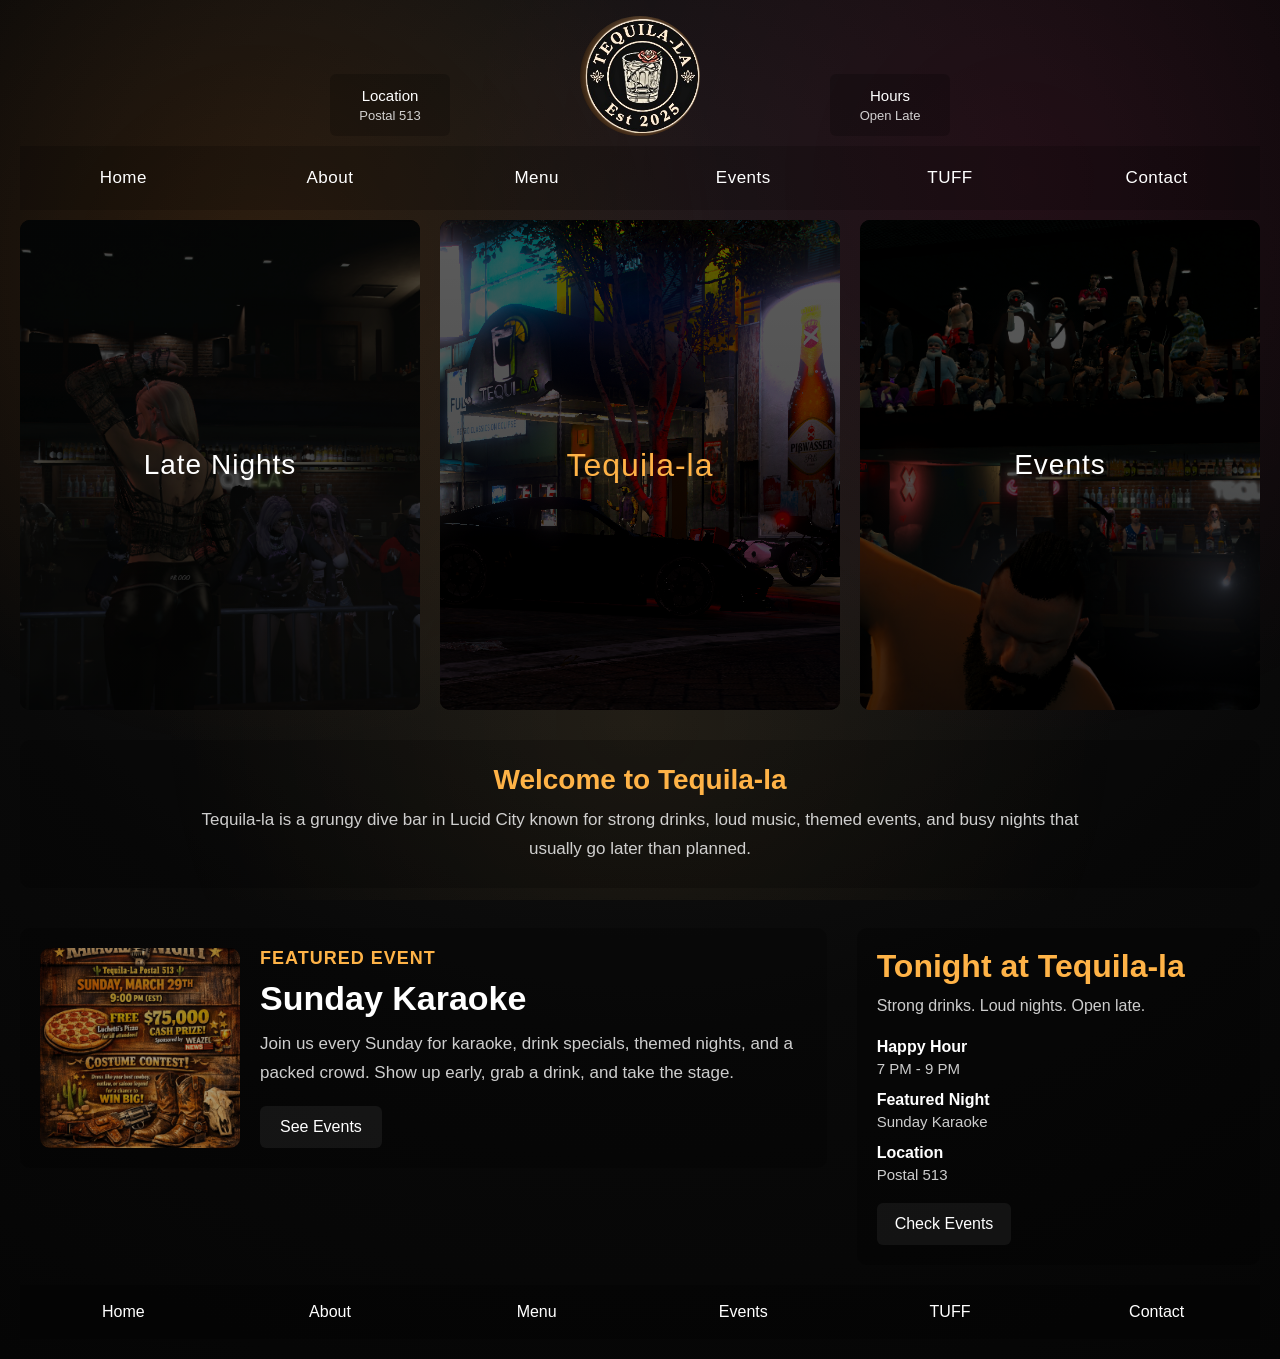
==== index.html @ 6d98b487 "1st Home Page First Commit" ====
<!DOCTYPE html>
<html lang="en">
<head>
  <meta charset="UTF-8">
  <meta name="viewport" content="width=device-width, initial-scale=1.0">
  <title>Tequila-la</title>
  <link rel="stylesheet" href="style.css">
</head>
<body>
  <div class="site-wrapper">

    <header class="top-header">
      <div class="top-box">
        <h3>Location</h3>
        <p>Postal 513</p>
      </div>

      <div class="logo-circle">
        <img src="images/logo.png" alt="Tequila-la logo">
      </div>

      <div class="top-box">
        <h3>Hours</h3>
        <p>Open Late</p>
      </div>
    </header>

    <nav class="main-nav">
      <a href="#">Home</a>
      <a href="#">About</a>
      <a href="#">Menu</a>
      <a href="#">Events</a>
      <a href="#">TUFF</a>
      <a href="#">Contact</a>
    </nav>

    <section class="feature-grid">
      <div class="feature-card">
        <img src="images/bar.png" alt="Inside the bar">
        <div class="overlay-label">Late Nights</div>
      </div>

      <div class="feature-card center-card">
        <img src="images/tequilala.png" alt="Drinks at the bar">
        <div class="overlay-label">Tequila-la</div>
      </div>

      <div class="feature-card">
        <img src="images/TUFF.png" alt="Fight night at the bar">
        <div class="overlay-label">Events</div>
      </div>
    </section>

    <section class="blurb-section">
      <div class="blurb-content">
        <h2>Welcome to Tequila-la</h2>
        <p>
          Tequila-la is a grungy dive bar in Lucid City known for strong drinks,
          loud music, themed events, and busy nights that usually go later than planned.
        </p>
      </div>
    </section>

    <div class="bottom-section">
      <section class="event-section">
        <div class="event-image-box">
          <img src="images/karaoke.png" alt="Sunday Karaoke poster">
        </div>

        <div class="event-info">
          <h2>Featured Event</h2>
          <h3>Sunday Karaoke</h3>
          <p>
            Join us every Sunday for karaoke, drink specials, themed nights,
            and a packed crowd. Show up early, grab a drink, and take the stage.
          </p>
          <a href="#" class="event-button">See Events</a>
        </div>
      </section>

      <section class="bottom-right-box">
        <div>
          <h2>Tonight at Tequila-la</h2>
          <p class="tagline">Strong drinks. Loud nights. Open late.</p>

          <div class="bottom-right-info">
            <div>
              <h3>Happy Hour</h3>
              <p>7 PM - 9 PM</p>
            </div>

            <div>
              <h3>Featured Night</h3>
              <p>Sunday Karaoke</p>
            </div>

            <div>
              <h3>Location</h3>
              <p>Postal 513</p>
            </div>
          </div>
        </div>

        <a href="#" class="bottom-right-button">Check Events</a>
      </section>
    </div>

    <footer class="footer-nav">
      <a href="#">Home</a>
      <a href="#">About</a>
      <a href="#">Menu</a>
      <a href="#">Events</a>
      <a href="#">TUFF</a>
      <a href="#">Contact</a>
    </footer>

  </div>
</body>
</html>
---- style.css ----
* {
  margin: 0;
  padding: 0;
  box-sizing: border-box;
}

:root {
  --text: #fff;
  --muted: rgba(255, 255, 255, 0.8);
  --accent: #ffb347;
}

body {
  font-family: Arial, Helvetica, sans-serif;
  color: var(--text);
  background: radial-gradient(circle at 50% 20%, #1a1a1a 0%, #090909 60%, #050505 100%);
  overflow-x: hidden;
  position: relative;
}

body::before,
body::after {
  content: "";
  position: fixed;
  inset: 0;
  pointer-events: none;
}

body::before {
  background-image: url("https://www.transparenttextures.com/patterns/asfalt-dark.png");
  opacity: 0.35;
}

body::after {
  background:
    radial-gradient(circle at 20% 30%, rgba(255, 120, 0, 0.12), transparent 40%),
    radial-gradient(circle at 80% 20%, rgba(255, 0, 100, 0.08), transparent 45%),
    radial-gradient(circle at 50% 80%, rgba(255, 200, 100, 0.08), transparent 50%);
}

.site-wrapper {
  width: 100%;
  padding: 0 20px;
  position: relative;
  z-index: 1;
}

@keyframes neonFlicker {
  0%, 18%, 22%, 25%, 53%, 57%, 100% {
    opacity: 1;
    text-shadow:
      0 0 4px rgba(255, 211, 107, 0.9),
      0 0 8px rgba(255, 179, 71, 0.8),
      0 0 16px rgba(255, 140, 66, 0.7),
      0 0 28px rgba(255, 77, 109, 0.45);
  }
  20%, 24%, 55% {
    opacity: 0.82;
    text-shadow:
      0 0 2px rgba(255, 211, 107, 0.6),
      0 0 6px rgba(255, 179, 71, 0.45),
      0 0 10px rgba(255, 140, 66, 0.35);
  }
}

@keyframes borderFlicker {
  0%, 19%, 23%, 56%, 100% {
    box-shadow:
      0 0 6px rgba(255, 179, 71, 0.25),
      0 0 14px rgba(255, 140, 66, 0.2),
      0 0 24px rgba(255, 77, 109, 0.12);
  }
  20%, 22%, 58% {
    box-shadow:
      0 0 2px rgba(255, 179, 71, 0.12),
      0 0 8px rgba(255, 140, 66, 0.1);
  }
}

.top-header {
  min-height: 130px;
  display: flex;
  justify-content: center;
  align-items: flex-end;
  gap: 130px;
  padding: 16px 20px 10px;
}

.top-box {
  width: 120px;
  height: 62px;
  background: rgba(0, 0, 0, 0.2);
  border-radius: 6px;
  display: flex;
  flex-direction: column;
  justify-content: center;
  align-items: center;
  gap: 4px;
  text-align: center;
}

.top-box h3 {
  font-size: 15px;
  font-weight: 500;
}

.top-box p {
  font-size: 13px;
  color: var(--muted);
}

.logo-circle {
  width: 120px;
  height: 120px;
  border-radius: 50%;
  background: radial-gradient(circle at top, rgba(255, 255, 255, 0.08), transparent 55%), rgba(0, 0, 0, 0.35);
  display: flex;
  justify-content: center;
  align-items: center;
  overflow: hidden;
  animation: borderFlicker 3.2s infinite;
}

.logo-circle img {
  width: 100%;
  height: 100%;
  object-fit: contain;
  display: block;
  filter: drop-shadow(0 0 6px rgba(255, 200, 120, 0.35)) drop-shadow(0 0 12px rgba(255, 120, 0, 0.25));
}

.main-nav,
.footer-nav {
  display: grid;
  grid-template-columns: repeat(6, 1fr);
}

.main-nav a,
.footer-nav a,
.event-button,
.bottom-right-button {
  text-decoration: none;
  color: var(--text);
  transition: 0.2s ease;
}

.main-nav a,
.footer-nav a {
  text-align: center;
  background: rgba(0, 0, 0, 0.18);
}

.main-nav a {
  padding: 22px 8px;
  font-size: 17px;
  letter-spacing: 0.5px;
}

.footer-nav {
  width: 100%;
  margin: 20px 0;
}

.footer-nav a {
  padding: 18px 8px;
}

.main-nav a:hover,
.footer-nav a:hover,
.event-button:hover,
.bottom-right-button:hover {
  background: rgba(255, 255, 255, 0.08);
}

.feature-grid {
  display: grid;
  grid-template-columns: repeat(3, 1fr);
  gap: 20px;
  margin-top: 10px;
}

.feature-card {
  min-height: 490px;
  position: relative;
  overflow: hidden;
  background: #000;
  border-radius: 10px;
}

.feature-card img {
  width: 100%;
  height: 100%;
  object-fit: cover;
  display: block;
  filter: brightness(0.48) contrast(1.05);
}

.feature-card::after {
  content: "";
  position: absolute;
  inset: 0;
  background: linear-gradient(to bottom, rgba(0, 0, 0, 0.25), rgba(0, 0, 0, 0.35), rgba(0, 0, 0, 0.55));
}

.feature-card:hover img {
  filter: brightness(0.6) contrast(1.1);
}

.feature-card:hover::after {
  background: rgba(0, 0, 0, 0.3);
}

.overlay-label {
  position: absolute;
  inset: 0;
  z-index: 2;
  display: flex;
  justify-content: center;
  align-items: center;
  text-align: center;
  padding: 20px;
  font-size: 28px;
  letter-spacing: 1px;
}

.center-card .overlay-label {
  font-size: 32px;
  color: var(--accent);
}

.blurb-section {
  margin-top: 30px;
  min-height: 110px;
  background: rgba(0, 0, 0, 0.2);
  border-radius: 10px;
  display: flex;
  justify-content: center;
  align-items: center;
  padding: 24px;
}

.blurb-content {
  max-width: 900px;
  text-align: center;
}

.blurb-content h2 {
  font-size: 28px;
  margin-bottom: 10px;
  color: var(--accent);
}

.blurb-content p {
  font-size: 17px;
  line-height: 1.7;
  color: var(--muted);
}

.bottom-section {
  display: grid;
  grid-template-columns: 2fr 1fr;
  gap: 30px;
  margin-top: 40px;
  align-items: start;
}

.event-section {
  min-height: 220px;
  background: rgba(0, 0, 0, 0.2);
  border-radius: 10px;
  display: grid;
  grid-template-columns: 200px 1fr;
  gap: 20px;
  align-items: center;
  padding: 20px;
}

.event-image-box {
  width: 200px;
  height: 200px;
  overflow: hidden;
  background: #000;
  border-radius: 10px;
}

.event-image-box img {
  width: 100%;
  height: 100%;
  object-fit: cover;
  display: block;
  filter: brightness(0.65);
}

.event-info {
  min-height: 200px;
  display: flex;
  flex-direction: column;
  justify-content: center;
}

.event-info h2 {
  font-size: 18px;
  letter-spacing: 1px;
  text-transform: uppercase;
  color: var(--accent);
  margin-bottom: 10px;
}

.event-info h3 {
  font-size: 34px;
  margin-bottom: 12px;
}

.event-info p {
  max-width: 700px;
  font-size: 17px;
  line-height: 1.7;
  color: var(--muted);
  margin-bottom: 18px;
}

.event-button {
  width: fit-content;
  padding: 12px 20px;
  border-radius: 6px;
  background: rgba(255, 255, 255, 0.06);
}

.bottom-right-box {
  min-height: 220px;
  background: rgba(0, 0, 0, 0.25);
  border-radius: 10px;
  padding: 20px;
  display: flex;
  flex-direction: column;
  justify-content: space-between;
}

.bottom-right-box h2 {
  font-size: 32px;
  color: var(--accent);
  margin-bottom: 8px;
}

.bottom-right-box .tagline {
  font-size: 16px;
  line-height: 1.6;
  color: var(--muted);
  margin-bottom: 20px;
}

.bottom-right-info {
  display: grid;
  gap: 14px;
  margin-bottom: 20px;
}

.bottom-right-info h3 {
  font-size: 16px;
  color: #fff;
  margin-bottom: 4px;
}

.bottom-right-info p {
  font-size: 15px;
  color: var(--muted);
}

.bottom-right-button {
  display: inline-block;
  width: fit-content;
  padding: 12px 18px;
  border-radius: 6px;
  background: rgba(255, 255, 255, 0.06);
}

@media (max-width: 1000px) {
  .top-header {
    gap: 50px;
  }

  .feature-grid,
  .bottom-section,
  .event-section {
    grid-template-columns: 1fr;
  }

  .feature-card {
    min-height: 280px;
  }

  .event-image-box {
    margin: 0 auto;
  }

  .event-info {
    text-align: center;
    align-items: center;
  }
}

@media (max-width: 700px) {
  .site-wrapper {
    padding: 0 12px;
  }

  .top-header {
    flex-direction: column;
    align-items: center;
    gap: 18px;
    padding-top: 20px;
  }

  .main-nav,
  .footer-nav {
    grid-template-columns: 1fr 1fr;
  }

  .main-nav a,
  .footer-nav a {
    font-size: 15px;
  }

  .overlay-label {
    font-size: 22px;
  }

  .center-card .overlay-label {
    font-size: 26px;
  }

  .blurb-content h2,
  .bottom-right-box h2 {
    font-size: 24px;
  }

  .event-info h3 {
    font-size: 28px;
  }

  .bottom-section {
    gap: 20px;
    margin-top: 30px;
  }
}
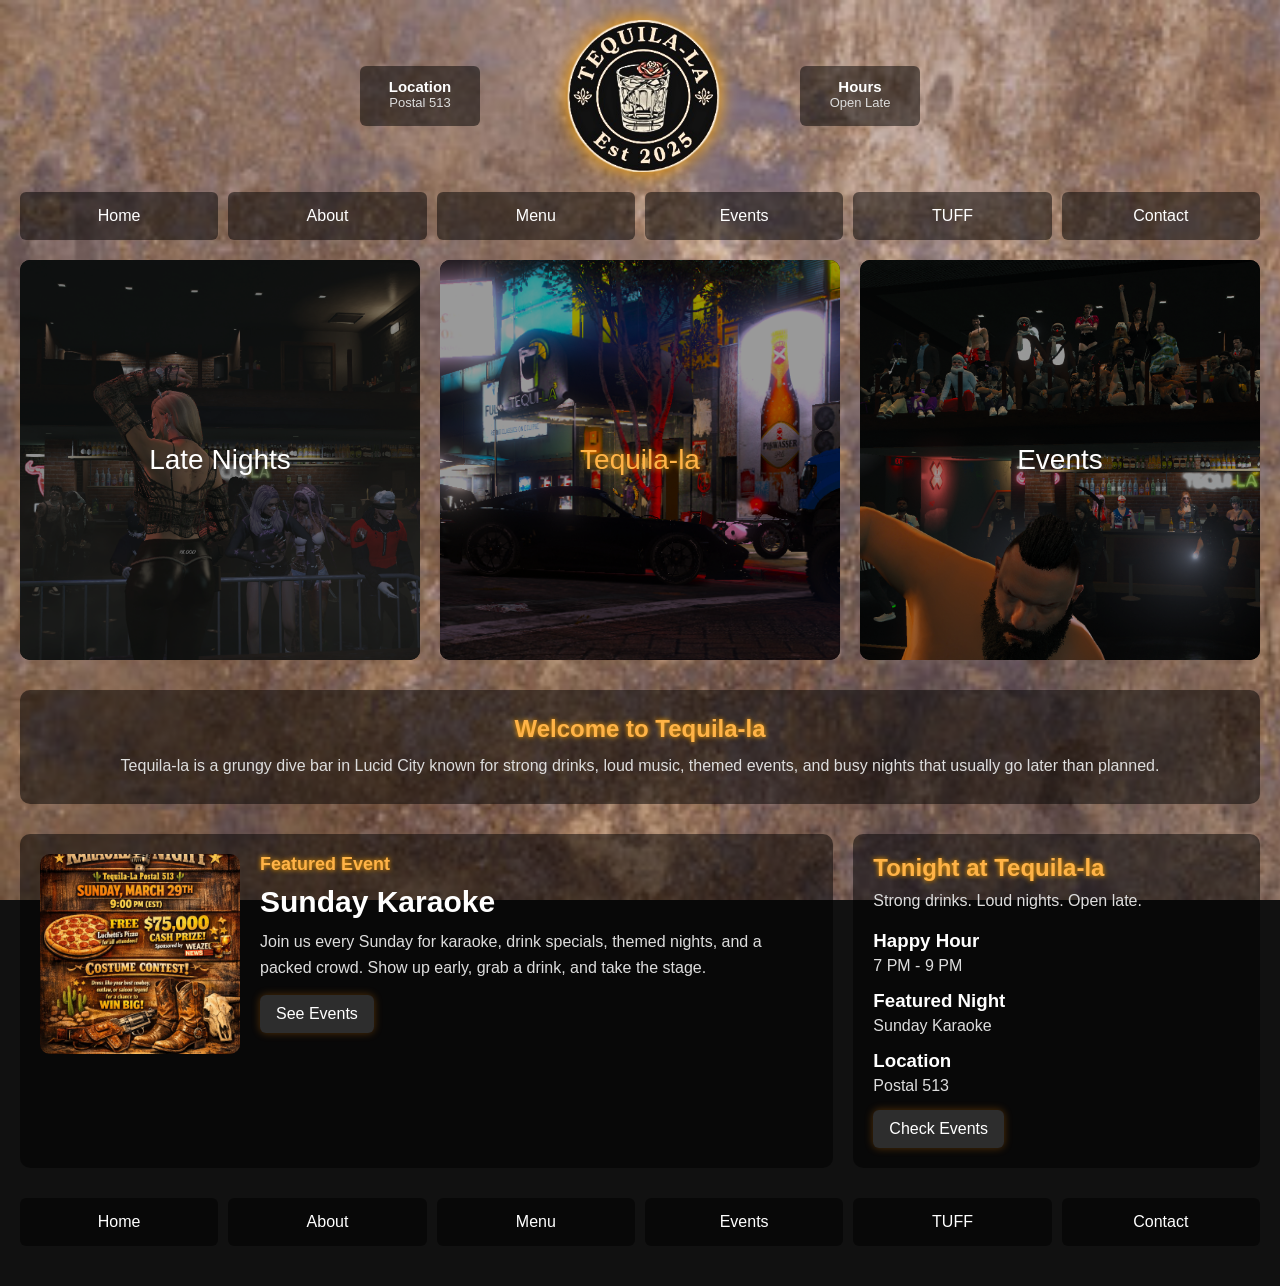
==== commit 65fe262e: "logo change logo change" ====
--- a/index.html
+++ b/index.html
@@ -15,9 +15,9 @@
         <p>Postal 513</p>
       </div>
 
-      <div class="logo-circle">
-        <img src="images/logo.png" alt="Tequila-la logo">
-      </div>
+    <div class="logo">
+  <img src="images/logo.png" alt="Tequila-la logo">
+</div>
 
       <div class="top-box">
         <h3>Hours</h3>
--- a/style.css
+++ b/style.css
@@ -1,445 +1,256 @@
-* {
-  margin: 0;
-  padding: 0;
-  box-sizing: border-box;
-}
-
-:root {
-  --text: #fff;
-  --muted: rgba(255, 255, 255, 0.8);
-  --accent: #ffb347;
-}
-
-body {
-  font-family: Arial, Helvetica, sans-serif;
-  color: var(--text);
-  background: radial-gradient(circle at 50% 20%, #1a1a1a 0%, #090909 60%, #050505 100%);
-  overflow-x: hidden;
-  position: relative;
-}
-
-body::before,
-body::after {
-  content: "";
-  position: fixed;
-  inset: 0;
-  pointer-events: none;
-}
-
-body::before {
-  background-image: url("https://www.transparenttextures.com/patterns/asfalt-dark.png");
-  opacity: 0.35;
-}
-
-body::after {
-  background:
-    radial-gradient(circle at 20% 30%, rgba(255, 120, 0, 0.12), transparent 40%),
-    radial-gradient(circle at 80% 20%, rgba(255, 0, 100, 0.08), transparent 45%),
-    radial-gradient(circle at 50% 80%, rgba(255, 200, 100, 0.08), transparent 50%);
-}
-
-.site-wrapper {
-  width: 100%;
-  padding: 0 20px;
-  position: relative;
-  z-index: 1;
-}
-
-@keyframes neonFlicker {
-  0%, 18%, 22%, 25%, 53%, 57%, 100% {
-    opacity: 1;
-    text-shadow:
-      0 0 4px rgba(255, 211, 107, 0.9),
-      0 0 8px rgba(255, 179, 71, 0.8),
-      0 0 16px rgba(255, 140, 66, 0.7),
-      0 0 28px rgba(255, 77, 109, 0.45);
-  }
-  20%, 24%, 55% {
-    opacity: 0.82;
-    text-shadow:
-      0 0 2px rgba(255, 211, 107, 0.6),
-      0 0 6px rgba(255, 179, 71, 0.45),
-      0 0 10px rgba(255, 140, 66, 0.35);
-  }
-}
-
-@keyframes borderFlicker {
-  0%, 19%, 23%, 56%, 100% {
-    box-shadow:
-      0 0 6px rgba(255, 179, 71, 0.25),
-      0 0 14px rgba(255, 140, 66, 0.2),
-      0 0 24px rgba(255, 77, 109, 0.12);
-  }
-  20%, 22%, 58% {
-    box-shadow:
-      0 0 2px rgba(255, 179, 71, 0.12),
-      0 0 8px rgba(255, 140, 66, 0.1);
-  }
-}
-
-.top-header {
-  min-height: 130px;
-  display: flex;
-  justify-content: center;
-  align-items: flex-end;
-  gap: 130px;
-  padding: 16px 20px 10px;
-}
-
-.top-box {
-  width: 120px;
-  height: 62px;
-  background: rgba(0, 0, 0, 0.2);
-  border-radius: 6px;
-  display: flex;
-  flex-direction: column;
-  justify-content: center;
-  align-items: center;
-  gap: 4px;
-  text-align: center;
-}
-
-.top-box h3 {
-  font-size: 15px;
-  font-weight: 500;
-}
-
-.top-box p {
-  font-size: 13px;
-  color: var(--muted);
-}
-
-.logo-circle {
-  width: 120px;
-  height: 120px;
-  border-radius: 50%;
-  background: radial-gradient(circle at top, rgba(255, 255, 255, 0.08), transparent 55%), rgba(0, 0, 0, 0.35);
-  display: flex;
-  justify-content: center;
-  align-items: center;
-  overflow: hidden;
-  animation: borderFlicker 3.2s infinite;
-}
-
-.logo-circle img {
-  width: 100%;
-  height: 100%;
-  object-fit: contain;
-  display: block;
-  filter: drop-shadow(0 0 6px rgba(255, 200, 120, 0.35)) drop-shadow(0 0 12px rgba(255, 120, 0, 0.25));
+*{
+  margin:0;
+  padding:0;
+  box-sizing:border-box;
+}
+
+body{
+  font-family:Arial, sans-serif;
+  color:white;
+  background:#111;
+  background-image:url("images/wall.jpg");
+  background-size:cover;
+  background-attachment:fixed;
+}
+
+.site-wrapper{
+  width:100%;
+  padding:20px;
+}
+
+/* simple flicker */
+@keyframes flicker{
+  0%,100%{opacity:1;}
+  50%{opacity:.85;}
+}
+
+.top-header{
+  display:flex;
+  justify-content:center;
+  align-items:center;
+  gap:80px;
+  margin-bottom:20px;
+}
+
+.top-box{
+  width:120px;
+  height:60px;
+  background:rgba(0,0,0,.5);
+  text-align:center;
+  padding-top:12px;
+  border-radius:6px;
+}
+
+.top-box h3{
+  font-size:15px;
+}
+
+.top-box p{
+  font-size:13px;
+  color:#ddd;
+}
+
+.logo{
+  width:160px;
+  display:flex;
+  justify-content:center;
+  align-items:center;
+}
+
+.logo img{
+  width:100%;
+  height:auto;
+  display:block;
+  filter:drop-shadow(0 0 10px orange);
 }
 
 .main-nav,
-.footer-nav {
-  display: grid;
-  grid-template-columns: repeat(6, 1fr);
+.footer-nav{
+  display:grid;
+  grid-template-columns:repeat(6,1fr);
+  gap:10px;
+  margin-bottom:20px;
 }
 
 .main-nav a,
-.footer-nav a,
+.footer-nav a{
+  text-decoration:none;
+  color:white;
+  text-align:center;
+  padding:15px;
+  background:rgba(0,0,0,.5);
+  border-radius:6px;
+}
+
+.feature-grid{
+  display:grid;
+  grid-template-columns:repeat(3,1fr);
+  gap:20px;
+  margin-bottom:30px;
+}
+
+.feature-card{
+  height:400px;
+  position:relative;
+  overflow:hidden;
+  border-radius:10px;
+  background:black;
+}
+
+.feature-card img{
+  width:100%;
+  height:100%;
+  object-fit:cover;
+  filter:brightness(.6);
+}
+
+.overlay-label{
+  position:absolute;
+  top:50%;
+  left:50%;
+  transform:translate(-50%,-50%);
+  color:white;
+  font-size:28px;
+  text-align:center;
+}
+
+/* neon title */
+.center-card .overlay-label{
+  color:#ffb347;
+  text-shadow:0 0 6px orange;
+  animation:flicker 2s infinite;
+}
+
+.blurb-section{
+  background:rgba(0,0,0,.5);
+  padding:25px;
+  text-align:center;
+  border-radius:10px;
+  margin-bottom:30px;
+}
+
+.blurb-content h2{
+  color:#ffb347;
+  margin-bottom:10px;
+  text-shadow:0 0 5px orange;
+}
+
+.blurb-content p{
+  color:#ddd;
+  line-height:1.6;
+}
+
+.bottom-section{
+  display:grid;
+  grid-template-columns:2fr 1fr;
+  gap:20px;
+  margin-bottom:30px;
+}
+
+.event-section{
+  display:grid;
+  grid-template-columns:200px 1fr;
+  gap:20px;
+  background:rgba(0,0,0,.5);
+  padding:20px;
+  border-radius:10px;
+}
+
+.event-image-box{
+  width:200px;
+  height:200px;
+  overflow:hidden;
+  border-radius:10px;
+}
+
+.event-image-box img{
+  width:100%;
+  height:100%;
+  object-fit:cover;
+}
+
+.event-info h2{
+  color:#ffb347;
+  font-size:18px;
+  margin-bottom:10px;
+  text-shadow:0 0 5px orange;
+}
+
+.event-info h3{
+  font-size:30px;
+  margin-bottom:10px;
+}
+
+.event-info p{
+  color:#ddd;
+  line-height:1.6;
+  margin-bottom:15px;
+}
+
 .event-button,
-.bottom-right-button {
-  text-decoration: none;
-  color: var(--text);
-  transition: 0.2s ease;
-}
-
-.main-nav a,
-.footer-nav a {
-  text-align: center;
-  background: rgba(0, 0, 0, 0.18);
-}
-
-.main-nav a {
-  padding: 22px 8px;
-  font-size: 17px;
-  letter-spacing: 0.5px;
-}
-
-.footer-nav {
-  width: 100%;
-  margin: 20px 0;
-}
-
-.footer-nav a {
-  padding: 18px 8px;
-}
-
-.main-nav a:hover,
-.footer-nav a:hover,
-.event-button:hover,
-.bottom-right-button:hover {
-  background: rgba(255, 255, 255, 0.08);
-}
-
-.feature-grid {
-  display: grid;
-  grid-template-columns: repeat(3, 1fr);
-  gap: 20px;
-  margin-top: 10px;
-}
-
-.feature-card {
-  min-height: 490px;
-  position: relative;
-  overflow: hidden;
-  background: #000;
-  border-radius: 10px;
-}
-
-.feature-card img {
-  width: 100%;
-  height: 100%;
-  object-fit: cover;
-  display: block;
-  filter: brightness(0.48) contrast(1.05);
-}
-
-.feature-card::after {
-  content: "";
-  position: absolute;
-  inset: 0;
-  background: linear-gradient(to bottom, rgba(0, 0, 0, 0.25), rgba(0, 0, 0, 0.35), rgba(0, 0, 0, 0.55));
-}
-
-.feature-card:hover img {
-  filter: brightness(0.6) contrast(1.1);
-}
-
-.feature-card:hover::after {
-  background: rgba(0, 0, 0, 0.3);
-}
-
-.overlay-label {
-  position: absolute;
-  inset: 0;
-  z-index: 2;
-  display: flex;
-  justify-content: center;
-  align-items: center;
-  text-align: center;
-  padding: 20px;
-  font-size: 28px;
-  letter-spacing: 1px;
-}
-
-.center-card .overlay-label {
-  font-size: 32px;
-  color: var(--accent);
-}
-
-.blurb-section {
-  margin-top: 30px;
-  min-height: 110px;
-  background: rgba(0, 0, 0, 0.2);
-  border-radius: 10px;
-  display: flex;
-  justify-content: center;
-  align-items: center;
-  padding: 24px;
-}
-
-.blurb-content {
-  max-width: 900px;
-  text-align: center;
-}
-
-.blurb-content h2 {
-  font-size: 28px;
-  margin-bottom: 10px;
-  color: var(--accent);
-}
-
-.blurb-content p {
-  font-size: 17px;
-  line-height: 1.7;
-  color: var(--muted);
-}
-
-.bottom-section {
-  display: grid;
-  grid-template-columns: 2fr 1fr;
-  gap: 30px;
-  margin-top: 40px;
-  align-items: start;
-}
-
-.event-section {
-  min-height: 220px;
-  background: rgba(0, 0, 0, 0.2);
-  border-radius: 10px;
-  display: grid;
-  grid-template-columns: 200px 1fr;
-  gap: 20px;
-  align-items: center;
-  padding: 20px;
-}
-
-.event-image-box {
-  width: 200px;
-  height: 200px;
-  overflow: hidden;
-  background: #000;
-  border-radius: 10px;
-}
-
-.event-image-box img {
-  width: 100%;
-  height: 100%;
-  object-fit: cover;
-  display: block;
-  filter: brightness(0.65);
-}
-
-.event-info {
-  min-height: 200px;
-  display: flex;
-  flex-direction: column;
-  justify-content: center;
-}
-
-.event-info h2 {
-  font-size: 18px;
-  letter-spacing: 1px;
-  text-transform: uppercase;
-  color: var(--accent);
-  margin-bottom: 10px;
-}
-
-.event-info h3 {
-  font-size: 34px;
-  margin-bottom: 12px;
-}
-
-.event-info p {
-  max-width: 700px;
-  font-size: 17px;
-  line-height: 1.7;
-  color: var(--muted);
-  margin-bottom: 18px;
-}
-
-.event-button {
-  width: fit-content;
-  padding: 12px 20px;
-  border-radius: 6px;
-  background: rgba(255, 255, 255, 0.06);
-}
-
-.bottom-right-box {
-  min-height: 220px;
-  background: rgba(0, 0, 0, 0.25);
-  border-radius: 10px;
-  padding: 20px;
-  display: flex;
-  flex-direction: column;
-  justify-content: space-between;
-}
-
-.bottom-right-box h2 {
-  font-size: 32px;
-  color: var(--accent);
-  margin-bottom: 8px;
-}
-
-.bottom-right-box .tagline {
-  font-size: 16px;
-  line-height: 1.6;
-  color: var(--muted);
-  margin-bottom: 20px;
-}
-
-.bottom-right-info {
-  display: grid;
-  gap: 14px;
-  margin-bottom: 20px;
-}
-
-.bottom-right-info h3 {
-  font-size: 16px;
-  color: #fff;
-  margin-bottom: 4px;
-}
-
-.bottom-right-info p {
-  font-size: 15px;
-  color: var(--muted);
-}
-
-.bottom-right-button {
-  display: inline-block;
-  width: fit-content;
-  padding: 12px 18px;
-  border-radius: 6px;
-  background: rgba(255, 255, 255, 0.06);
-}
-
-@media (max-width: 1000px) {
-  .top-header {
-    gap: 50px;
-  }
-
+.bottom-right-button{
+  display:inline-block;
+  text-decoration:none;
+  color:white;
+  background:rgba(255,255,255,.15);
+  padding:10px 16px;
+  border-radius:6px;
+  box-shadow:0 0 8px rgba(255,140,0,.3);
+}
+
+.bottom-right-box{
+  background:rgba(0,0,0,.5);
+  padding:20px;
+  border-radius:10px;
+}
+
+.bottom-right-box h2{
+  color:#ffb347;
+  margin-bottom:10px;
+  text-shadow:0 0 5px orange;
+}
+
+.tagline{
+  color:#ddd;
+  margin-bottom:20px;
+}
+
+.bottom-right-info div{
+  margin-bottom:15px;
+}
+
+.bottom-right-info h3{
+  margin-bottom:5px;
+}
+
+.bottom-right-info p{
+  color:#ddd;
+}
+
+@media (max-width:900px){
   .feature-grid,
   .bottom-section,
-  .event-section {
-    grid-template-columns: 1fr;
-  }
-
-  .feature-card {
-    min-height: 280px;
-  }
-
-  .event-image-box {
-    margin: 0 auto;
-  }
-
-  .event-info {
-    text-align: center;
-    align-items: center;
-  }
-}
-
-@media (max-width: 700px) {
-  .site-wrapper {
-    padding: 0 12px;
-  }
-
-  .top-header {
-    flex-direction: column;
-    align-items: center;
-    gap: 18px;
-    padding-top: 20px;
+  .event-section{
+    grid-template-columns:1fr;
+  }
+
+  .event-image-box{
+    margin:auto;
+  }
+
+  .event-info{
+    text-align:center;
+  }
+}
+
+@media (max-width:700px){
+  .top-header{
+    flex-direction:column;
+    gap:20px;
   }
 
   .main-nav,
-  .footer-nav {
-    grid-template-columns: 1fr 1fr;
-  }
-
-  .main-nav a,
-  .footer-nav a {
-    font-size: 15px;
-  }
-
-  .overlay-label {
-    font-size: 22px;
-  }
-
-  .center-card .overlay-label {
-    font-size: 26px;
-  }
-
-  .blurb-content h2,
-  .bottom-right-box h2 {
-    font-size: 24px;
-  }
-
-  .event-info h3 {
-    font-size: 28px;
-  }
-
-  .bottom-section {
-    gap: 20px;
-    margin-top: 30px;
+  .footer-nav{
+    grid-template-columns:1fr 1fr;
   }
 }
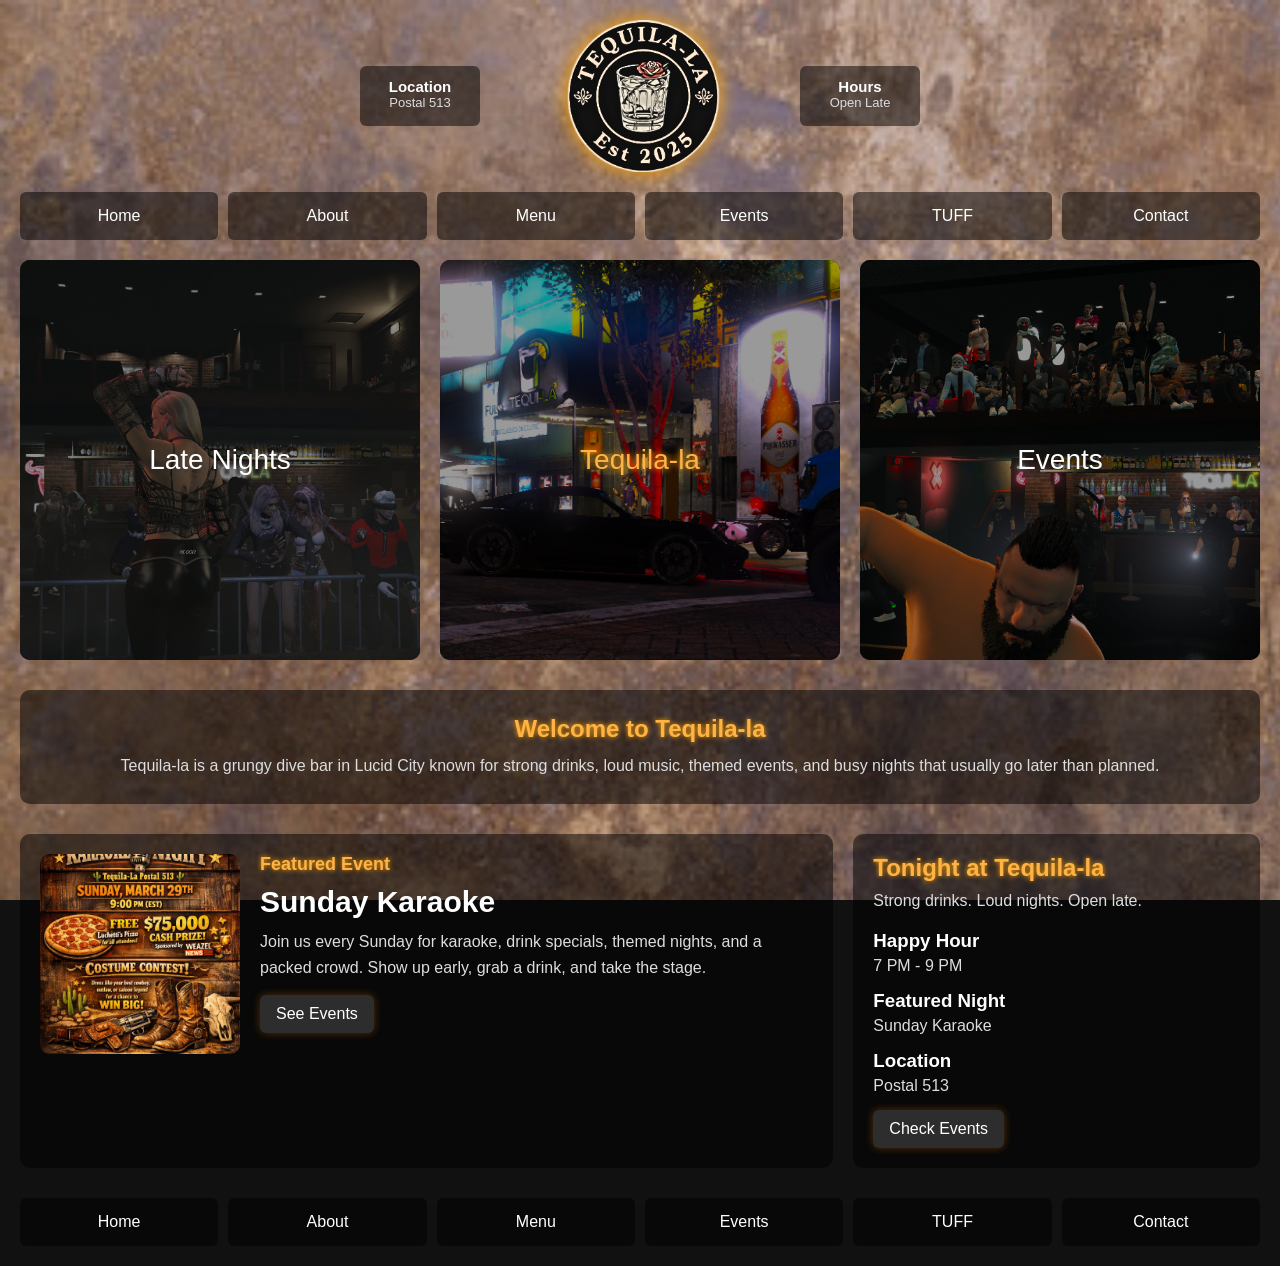
==== commit fb73f9cb: "New pages base base of about, menu, and contact us" ====
--- a/index.html
+++ b/index.html
@@ -25,14 +25,14 @@
       </div>
     </header>
 
-    <nav class="main-nav">
-      <a href="#">Home</a>
-      <a href="#">About</a>
-      <a href="#">Menu</a>
-      <a href="#">Events</a>
-      <a href="#">TUFF</a>
-      <a href="#">Contact</a>
-    </nav>
+  <nav class="main-nav">
+  <a href="index.html">Home</a>
+  <a href="about.html">About</a>
+  <a href="menu.html">Menu</a>
+  <a href="#">Events</a>
+  <a href="#">TUFF</a>
+  <a href="contact.html">Contact</a>
+</nav>
 
     <section class="feature-grid">
       <div class="feature-card">
@@ -105,14 +105,14 @@
       </section>
     </div>
 
-    <footer class="footer-nav">
-      <a href="#">Home</a>
-      <a href="#">About</a>
-      <a href="#">Menu</a>
-      <a href="#">Events</a>
-      <a href="#">TUFF</a>
-      <a href="#">Contact</a>
-    </footer>
+   <footer class="footer-nav">
+  <a href="index.html">Home</a>
+  <a href="about.html">About</a>
+  <a href="menu.html">Menu</a>
+  <a href="#">Events</a>
+  <a href="#">TUFF</a>
+  <a href="contact.html">Contact</a>
+</footer>
 
   </div>
 </body>
--- a/style.css
+++ b/style.css
@@ -1,256 +1,405 @@
-*{
-  margin:0;
-  padding:0;
-  box-sizing:border-box;
-}
-
-body{
-  font-family:Arial, sans-serif;
-  color:white;
-  background:#111;
-  background-image:url("images/wall.jpg");
-  background-size:cover;
-  background-attachment:fixed;
-}
-
-.site-wrapper{
-  width:100%;
-  padding:20px;
-}
-
-/* simple flicker */
-@keyframes flicker{
-  0%,100%{opacity:1;}
-  50%{opacity:.85;}
-}
-
-.top-header{
-  display:flex;
-  justify-content:center;
-  align-items:center;
-  gap:80px;
-  margin-bottom:20px;
-}
-
-.top-box{
-  width:120px;
-  height:60px;
-  background:rgba(0,0,0,.5);
-  text-align:center;
-  padding-top:12px;
-  border-radius:6px;
-}
-
-.top-box h3{
-  font-size:15px;
-}
-
-.top-box p{
-  font-size:13px;
-  color:#ddd;
-}
-
-.logo{
-  width:160px;
-  display:flex;
-  justify-content:center;
-  align-items:center;
-}
-
-.logo img{
-  width:100%;
-  height:auto;
-  display:block;
-  filter:drop-shadow(0 0 10px orange);
+* {
+  margin: 0;
+  padding: 0;
+  box-sizing: border-box;
+}
+
+body {
+  font-family: Arial, sans-serif;
+  color: white;
+  background-color: #111;
+  background-image: url("images/wall.jpg");
+  background-size: cover;
+  background-attachment: fixed;
+}
+
+.site-wrapper {
+  width: 100%;
+}
+
+@keyframes flicker {
+  0% { opacity: 1; }
+  50% { opacity: .85; }
+  100% { opacity: 1; }
+}
+
+.top-header {
+  display: flex;
+  justify-content: center;
+  align-items: center;
+  gap: 80px;
+  margin-bottom: 20px;
+  padding-top: 20px;
+}
+
+.top-box {
+  width: 120px;
+  height: 60px;
+  background-color: rgba(0,0,0,.5);
+  text-align: center;
+  padding-top: 12px;
+  border-radius: 6px;
+}
+
+.top-box h3 {
+  font-size: 15px;
+}
+
+.top-box p {
+  font-size: 13px;
+  color: #ddd;
+}
+
+.logo {
+  width: 160px;
+}
+
+.logo img {
+  width: 100%;
+  display: block;
+  filter: drop-shadow(0 0 10px orange);
 }
 
 .main-nav,
-.footer-nav{
-  display:grid;
-  grid-template-columns:repeat(6,1fr);
-  gap:10px;
-  margin-bottom:20px;
+.footer-nav {
+  display: grid;
+  grid-template-columns: repeat(6, 1fr);
+  gap: 10px;
+  margin: 0 20px 20px 20px;
 }
 
 .main-nav a,
-.footer-nav a{
-  text-decoration:none;
-  color:white;
-  text-align:center;
-  padding:15px;
-  background:rgba(0,0,0,.5);
-  border-radius:6px;
-}
-
-.feature-grid{
-  display:grid;
-  grid-template-columns:repeat(3,1fr);
-  gap:20px;
-  margin-bottom:30px;
-}
-
-.feature-card{
-  height:400px;
-  position:relative;
-  overflow:hidden;
-  border-radius:10px;
-  background:black;
-}
-
-.feature-card img{
-  width:100%;
-  height:100%;
-  object-fit:cover;
-  filter:brightness(.6);
-}
-
-.overlay-label{
-  position:absolute;
-  top:50%;
-  left:50%;
-  transform:translate(-50%,-50%);
-  color:white;
-  font-size:28px;
-  text-align:center;
-}
-
-/* neon title */
-.center-card .overlay-label{
-  color:#ffb347;
-  text-shadow:0 0 6px orange;
-  animation:flicker 2s infinite;
-}
-
-.blurb-section{
-  background:rgba(0,0,0,.5);
-  padding:25px;
-  text-align:center;
-  border-radius:10px;
-  margin-bottom:30px;
-}
-
-.blurb-content h2{
-  color:#ffb347;
-  margin-bottom:10px;
-  text-shadow:0 0 5px orange;
-}
-
-.blurb-content p{
-  color:#ddd;
-  line-height:1.6;
-}
-
-.bottom-section{
-  display:grid;
-  grid-template-columns:2fr 1fr;
-  gap:20px;
-  margin-bottom:30px;
-}
-
-.event-section{
-  display:grid;
-  grid-template-columns:200px 1fr;
-  gap:20px;
-  background:rgba(0,0,0,.5);
-  padding:20px;
-  border-radius:10px;
-}
-
-.event-image-box{
-  width:200px;
-  height:200px;
-  overflow:hidden;
-  border-radius:10px;
-}
-
-.event-image-box img{
-  width:100%;
-  height:100%;
-  object-fit:cover;
-}
-
-.event-info h2{
-  color:#ffb347;
-  font-size:18px;
-  margin-bottom:10px;
-  text-shadow:0 0 5px orange;
-}
-
-.event-info h3{
-  font-size:30px;
-  margin-bottom:10px;
-}
-
-.event-info p{
-  color:#ddd;
-  line-height:1.6;
-  margin-bottom:15px;
+.footer-nav a {
+  text-decoration: none;
+  color: white;
+  text-align: center;
+  padding: 15px;
+  background-color: rgba(0,0,0,.5);
+  border-radius: 6px;
+}
+
+.feature-grid {
+  display: grid;
+  grid-template-columns: repeat(3, 1fr);
+  gap: 20px;
+  margin: 0 20px 30px 20px;
+}
+
+.feature-card {
+  height: 400px;
+  position: relative;
+  overflow: hidden;
+  border-radius: 10px;
+  background-color: black;
+}
+
+.feature-card img {
+  width: 100%;
+  height: 100%;
+  object-fit: cover;
+  filter: brightness(.6);
+}
+
+.overlay-label {
+  position: absolute;
+  top: 50%;
+  left: 50%;
+  transform: translate(-50%, -50%);
+  color: white;
+  font-size: 28px;
+  text-align: center;
+}
+
+.center-card .overlay-label {
+  color: #ffb347;
+  text-shadow: 0 0 6px orange;
+  animation: flicker 2s infinite;
+}
+
+.blurb-section {
+  background-color: rgba(0,0,0,.5);
+  padding: 25px;
+  text-align: center;
+  border-radius: 10px;
+  margin: 0 20px 30px 20px;
+}
+
+.blurb-content h2 {
+  color: #ffb347;
+  margin-bottom: 10px;
+  text-shadow: 0 0 5px orange;
+}
+
+.blurb-content p {
+  color: #ddd;
+  line-height: 1.6;
+}
+
+.bottom-section {
+  display: grid;
+  grid-template-columns: 2fr 1fr;
+  gap: 20px;
+  margin: 0 20px 30px 20px;
+}
+
+.event-section {
+  display: grid;
+  grid-template-columns: 200px 1fr;
+  gap: 20px;
+  background-color: rgba(0,0,0,.5);
+  padding: 20px;
+  border-radius: 10px;
+}
+
+.event-image-box {
+  width: 200px;
+  height: 200px;
+  overflow: hidden;
+  border-radius: 10px;
+}
+
+.event-image-box img {
+  width: 100%;
+  height: 100%;
+  object-fit: cover;
+}
+
+.event-info h2 {
+  color: #ffb347;
+  font-size: 18px;
+  margin-bottom: 10px;
+  text-shadow: 0 0 5px orange;
+}
+
+.event-info h3 {
+  font-size: 30px;
+  margin-bottom: 10px;
+}
+
+.event-info p {
+  color: #ddd;
+  line-height: 1.6;
+  margin-bottom: 15px;
 }
 
 .event-button,
-.bottom-right-button{
-  display:inline-block;
-  text-decoration:none;
-  color:white;
-  background:rgba(255,255,255,.15);
-  padding:10px 16px;
-  border-radius:6px;
-  box-shadow:0 0 8px rgba(255,140,0,.3);
-}
-
-.bottom-right-box{
-  background:rgba(0,0,0,.5);
-  padding:20px;
-  border-radius:10px;
-}
-
-.bottom-right-box h2{
-  color:#ffb347;
-  margin-bottom:10px;
-  text-shadow:0 0 5px orange;
-}
-
-.tagline{
-  color:#ddd;
-  margin-bottom:20px;
-}
-
-.bottom-right-info div{
-  margin-bottom:15px;
-}
-
-.bottom-right-info h3{
-  margin-bottom:5px;
-}
-
-.bottom-right-info p{
-  color:#ddd;
-}
-
-@media (max-width:900px){
-  .feature-grid,
-  .bottom-section,
-  .event-section{
-    grid-template-columns:1fr;
-  }
-
-  .event-image-box{
-    margin:auto;
-  }
-
-  .event-info{
-    text-align:center;
-  }
-}
-
-@media (max-width:700px){
-  .top-header{
-    flex-direction:column;
-    gap:20px;
+.bottom-right-button {
+  display: inline-block;
+  text-decoration: none;
+  color: white;
+  background-color: rgba(255,255,255,.15);
+  padding: 10px 16px;
+  border-radius: 6px;
+  box-shadow: 0 0 8px rgba(255,140,0,.3);
+}
+
+.bottom-right-box {
+  background-color: rgba(0,0,0,.5);
+  padding: 20px;
+  border-radius: 10px;
+}
+
+.bottom-right-box h2 {
+  color: #ffb347;
+  margin-bottom: 10px;
+  text-shadow: 0 0 5px orange;
+}
+
+.tagline {
+  color: #ddd;
+  margin-bottom: 20px;
+}
+
+.bottom-right-info div {
+  margin-bottom: 15px;
+}
+
+.bottom-right-info h3 {
+  margin-bottom: 5px;
+}
+
+.bottom-right-info p {
+  color: #ddd;
+}
+
+.menu-section {
+  margin: 30px 20px;
+  text-align: center;
+}
+
+.menu-section h1 {
+  color: #ffb347;
+  margin-bottom: 20px;
+  text-shadow: 0 0 5px orange;
+}
+
+.menu-table {
+  width: 100%;
+  border-collapse: collapse;
+  background-color: rgba(0,0,0,.6);
+}
+
+.menu-table th,
+.menu-table td {
+  padding: 20px;
+  text-align: center;
+  border-bottom: 1px solid rgba(255,255,255,.2);
+  font-size: 18px;
+}
+
+.menu-table th {
+  background-color: rgba(0,0,0,.8);
+  color: #ffb347;
+}
+
+.menu-table tr:hover {
+  background-color: rgba(255,255,255,.08);
+}
+
+.about-section {
+  margin: 30px 20px;
+}
+
+.about-section h1 {
+  text-align: center;
+  color: #ffb347;
+  margin-bottom: 30px;
+  text-shadow: 0 0 5px orange;
+}
+
+.staff-card {
+  display: flex;
+  align-items: center;
+  gap: 20px;
+  background-color: rgba(0,0,0,.5);
+  padding: 20px;
+  border-radius: 10px;
+  margin-bottom: 20px;
+}
+
+.staff-card img {
+  width: 150px;
+  height: 150px;
+  object-fit: cover;
+  border-radius: 10px;
+}
+
+.staff-text h2 {
+  color: #ffb347;
+  margin-bottom: 5px;
+}
+
+.staff-text h3 {
+  color: #ccc;
+  margin-bottom: 10px;
+  font-size: 16px;
+  font-weight: normal;
+}
+
+.staff-text p {
+  color: #ddd;
+  line-height: 1.6;
+}
+
+.contact-section {
+  margin: 30px 20px;
+  text-align: center;
+}
+
+.contact-section h1 {
+  color: #ffb347;
+  margin-bottom: 20px;
+  text-shadow: 0 0 5px orange;
+}
+
+.contact-form {
+  width: 500px;
+  max-width: 100%;
+  margin: 0 auto;
+  background-color: rgba(0,0,0,.5);
+  padding: 20px;
+  border-radius: 10px;
+}
+
+.contact-form label {
+  display: block;
+  text-align: left;
+  font-size: 14px;
+  margin-bottom: 5px;
+  margin-top: 10px;
+}
+
+.contact-form input,
+.contact-form select,
+.contact-form textarea {
+  width: 100%;
+  padding: 10px;
+  border: none;
+  border-radius: 6px;
+  background-color: rgba(255,255,255,.1);
+  color: white;
+}
+
+.contact-form button {
+  margin-top: 15px;
+  padding: 12px;
+  border: none;
+  border-radius: 6px;
+  background-color: rgba(255,255,255,.2);
+  color: white;
+  cursor: pointer;
+  width: 100%;
+}
+
+.contact-form button:hover {
+  background-color: rgba(255,255,255,.3);
+}
+
+@media (max-width: 900px) {
+  .feature-grid {
+    grid-template-columns: 1fr;
+  }
+
+  .bottom-section {
+    grid-template-columns: 1fr;
+  }
+
+  .event-section {
+    grid-template-columns: 1fr;
+  }
+
+  .event-image-box {
+    margin: auto;
+  }
+
+  .event-info {
+    text-align: center;
+  }
+
+  .staff-card {
+    flex-direction: column;
+    text-align: center;
+  }
+}
+
+@media (max-width: 700px) {
+  .top-header {
+    flex-direction: column;
+    gap: 20px;
   }
 
   .main-nav,
-  .footer-nav{
-    grid-template-columns:1fr 1fr;
+  .footer-nav {
+    grid-template-columns: 1fr 1fr;
+  }
+
+  .menu-table th,
+  .menu-table td {
+    padding: 14px;
+    font-size: 16px;
+  }
+
+  .contact-form {
+    width: 100%;
   }
 }
